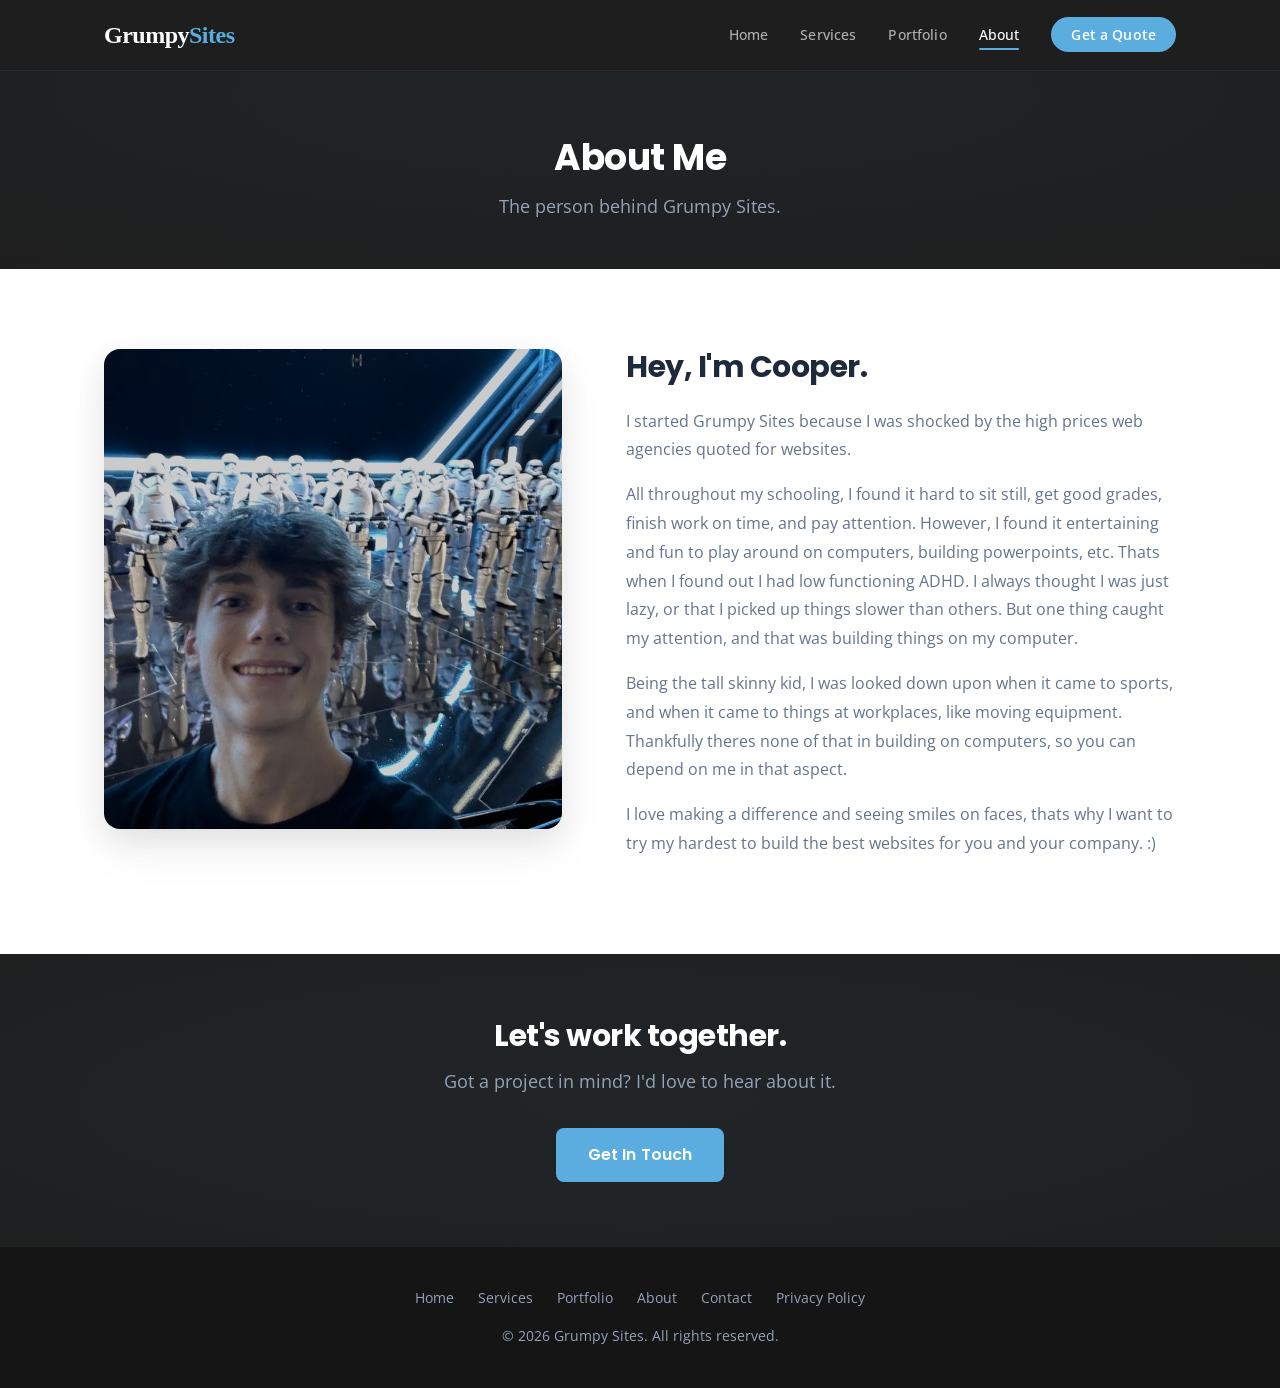
==== about.html @ 2d0d19fa "Initial commit — Grumpy Sites" ====
<!DOCTYPE html>
<html lang="en">
<head>
  <meta charset="UTF-8">
  <meta name="viewport" content="width=device-width, initial-scale=1.0">
  <title>About — Grumpy Sites</title>
  <meta name="description" content="Meet Cooper, the founder of Grumpy Sites. Based in Salt Lake City, building affordable websites for local businesses.">
  <link rel="icon" type="image/svg+xml" href="data:image/svg+xml,<svg xmlns='http://www.w3.org/2000/svg' viewBox='0 0 100 100'><text y='.9em' font-size='90'>G</text></svg>">
  <link rel="preconnect" href="https://fonts.googleapis.com">
  <link rel="preconnect" href="https://fonts.gstatic.com" crossorigin>
  <link href="https://fonts.googleapis.com/css2?family=Open+Sans:wght@400;500;600;700&family=Poppins:wght@500;600;700&display=swap" rel="stylesheet">
  <link rel="stylesheet" href="css/style.css">
</head>
<body>

  <nav class="navbar">
    <div class="container">
      <a href="index.html" class="logo">Grumpy<span>Sites</span></a>
      <ul class="nav-links">
        <li><a href="index.html">Home</a></li>
        <li><a href="services.html">Services</a></li>
        <li><a href="portfolio.html">Portfolio</a></li>
        <li><a href="about.html" class="active">About</a></li>
        <li><a href="contact.html" class="nav-cta">Get a Quote</a></li>
      </ul>
      <button class="hamburger" aria-label="Menu">
        <span></span><span></span><span></span>
      </button>
    </div>
  </nav>

  <section class="page-header">
    <div class="container">
      <h1>About Me</h1>
      <p>The person behind Grumpy Sites.</p>
    </div>
  </section>

  <section class="section">
    <div class="container">
      <div class="about-content">
        <img src="images/cooper.jpg" alt="Cooper Fenton" class="about-photo">
        <div class="about-text">
          <h2>Hey, I'm Cooper.</h2>
          <p>I started Grumpy Sites because I was shocked by the high prices web agencies quoted for websites.</p>
          <p>All throughout my schooling, I found it hard to sit still, get good grades, finish work on time, and pay attention. However, I found it entertaining and fun to play around on computers, building powerpoints, etc. Thats when I found out I had low functioning ADHD. I always thought I was just lazy, or that I picked up things slower than others. But one thing caught my attention, and that was building things on my computer.</p>
          <p>Being the tall skinny kid, I was looked down upon when it came to sports, and when it came to things at workplaces, like moving equipment. Thankfully theres none of that in building on computers, so you can depend on me in that aspect.</p>
          <p>I love making a difference and seeing smiles on faces, thats why I want to try my hardest to build the best websites for you and your company. :)</p>
        </div>
      </div>
    </div>
  </section>

  <section class="cta-banner">
    <div class="container">
      <h2>Let's work together.</h2>
      <p>Got a project in mind? I'd love to hear about it.</p>
      <a href="contact.html" class="btn btn-primary">Get In Touch</a>
    </div>
  </section>

  <footer class="footer">
    <div class="container">
      <div class="footer-links">
        <a href="index.html">Home</a>
        <a href="services.html">Services</a>
        <a href="portfolio.html">Portfolio</a>
        <a href="about.html">About</a>
        <a href="contact.html">Contact</a>
        <a href="privacy.html">Privacy Policy</a>
      </div>
      <p>&copy; 2026 Grumpy Sites. All rights reserved.</p>
    </div>
  </footer>

  <script src="js/main.js"></script>
</body>
</html>
---- css/style.css ----
/* ===== RESET & BASE ===== */
*, *::before, *::after {
  margin: 0;
  padding: 0;
  box-sizing: border-box;
}

:root {
  /* Colors — dark gray + sky blue + light red */
  --charcoal: #2b2b2b;
  --dark: #1e1e1e;
  --darker: #151515;
  --accent: #5bade0;
  --accent-hover: #4a9ad0;
  --accent-light: rgba(91, 173, 224, 0.1);
  --accent-red: #e07070;
  --accent-red-light: rgba(224, 112, 112, 0.1);
  --light: #f7f8fa;
  --white: #ffffff;
  --text-primary: #1e293b;
  --text-secondary: #64748b;
  --text-muted: #94a3b8;
  --border: #e2e8f0;
  --card-bg: #ffffff;

  /* Shadows — layered for depth */
  --shadow-sm: 0 1px 3px rgba(0, 0, 0, 0.06), 0 1px 2px rgba(0, 0, 0, 0.04);
  --shadow: 0 4px 6px rgba(0, 0, 0, 0.04), 0 10px 24px rgba(0, 0, 0, 0.06);
  --shadow-lg: 0 10px 30px rgba(0, 0, 0, 0.08), 0 20px 50px rgba(0, 0, 0, 0.06);

  /* Spacing — 8dp rhythm */
  --space-1: 4px;
  --space-2: 8px;
  --space-3: 12px;
  --space-4: 16px;
  --space-5: 20px;
  --space-6: 24px;
  --space-8: 32px;
  --space-10: 40px;
  --space-12: 48px;
  --space-16: 64px;
  --space-20: 80px;
  --space-24: 96px;

  /* Type scale */
  --text-xs: 0.75rem;
  --text-sm: 0.875rem;
  --text-base: 1rem;
  --text-lg: 1.125rem;
  --text-xl: 1.25rem;
  --text-2xl: 1.5rem;
  --text-3xl: 1.875rem;
  --text-4xl: 2.25rem;
  --text-5xl: 3rem;

  --radius: 12px;
  --radius-sm: 8px;
  --radius-lg: 16px;
  --transition: 0.2s ease;
  --transition-slow: 0.3s ease;
}

html {
  scroll-behavior: smooth;
}

body {
  font-family: 'Open Sans', -apple-system, BlinkMacSystemFont, sans-serif;
  color: var(--text-primary);
  background: var(--white);
  line-height: 1.6;
  font-size: 16px;
  -webkit-font-smoothing: antialiased;
  -moz-osx-font-smoothing: grayscale;
}

h1, h2, h3, h4, h5, h6 {
  font-family: 'Poppins', 'Open Sans', sans-serif;
  line-height: 1.25;
}

a {
  text-decoration: none;
  color: inherit;
  cursor: pointer;
}

ul {
  list-style: none;
}

img {
  max-width: 100%;
  display: block;
}

.container {
  max-width: 1120px;
  margin: 0 auto;
  padding: 0 var(--space-6);
}

/* ===== NAVIGATION ===== */
.navbar {
  background: var(--dark);
  padding: var(--space-4) 0;
  position: sticky;
  top: 0;
  z-index: 100;
  border-bottom: 1px solid rgba(255, 255, 255, 0.06);
  backdrop-filter: blur(12px);
  -webkit-backdrop-filter: blur(12px);
}

.navbar .container {
  display: flex;
  justify-content: space-between;
  align-items: center;
}

.logo {
  font-family: 'Times New Roman', Times, serif;
  font-size: var(--text-2xl);
  font-weight: 700;
  color: var(--white);
  letter-spacing: -0.5px;
}

.logo span {
  color: var(--accent);
}

.nav-links {
  display: flex;
  gap: var(--space-8);
  align-items: center;
}

.nav-links a {
  color: rgba(255, 255, 255, 0.65);
  font-size: var(--text-sm);
  font-weight: 500;
  transition: color var(--transition);
  position: relative;
  padding: var(--space-1) 0;
  letter-spacing: 0.01em;
}

.nav-links a:hover,
.nav-links a.active {
  color: var(--white);
}

.nav-links a::after {
  content: '';
  position: absolute;
  bottom: -2px;
  left: 0;
  width: 0;
  height: 2px;
  background: var(--accent);
  transition: width var(--transition);
  border-radius: 1px;
}

.nav-links a:hover::after,
.nav-links a.active::after {
  width: 100%;
}

.nav-cta {
  background: var(--accent);
  color: var(--white) !important;
  padding: var(--space-2) var(--space-5) !important;
  border-radius: 50px;
  font-weight: 600 !important;
  font-size: var(--text-sm) !important;
  transition: all var(--transition) !important;
}

.nav-cta:hover {
  background: var(--accent-hover);
  transform: translateY(-1px);
}

.nav-cta::after {
  display: none !important;
}

.hamburger {
  display: none;
  flex-direction: column;
  gap: 5px;
  cursor: pointer;
  background: none;
  border: none;
  padding: var(--space-2);
}

.hamburger span {
  width: 22px;
  height: 2px;
  background: var(--white);
  border-radius: 1px;
  transition: var(--transition);
}

/* ===== HERO ===== */
.hero {
  background: var(--dark);
  color: var(--white);
  padding: var(--space-24) 0 var(--space-20);
  text-align: center;
  position: relative;
  overflow: hidden;
}

.hero::before {
  content: '';
  position: absolute;
  top: -50%;
  left: -50%;
  width: 200%;
  height: 200%;
  background: radial-gradient(ellipse at 30% 50%, rgba(91, 173, 224, 0.06) 0%, transparent 60%),
              radial-gradient(ellipse at 70% 20%, rgba(224, 112, 112, 0.04) 0%, transparent 50%);
  pointer-events: none;
}

.hero .container {
  position: relative;
  z-index: 1;
}

.hero-badge {
  display: inline-flex;
  align-items: center;
  gap: var(--space-2);
  background: rgba(91, 173, 224, 0.1);
  border: 1px solid rgba(91, 173, 224, 0.2);
  color: var(--accent);
  padding: var(--space-2) var(--space-4);
  border-radius: 50px;
  font-size: var(--text-sm);
  font-weight: 600;
  margin-bottom: var(--space-6);
  letter-spacing: 0.02em;
}

.hero h1 {
  font-size: var(--text-5xl);
  font-weight: 700;
  margin-bottom: var(--space-5);
  letter-spacing: -1.5px;
  line-height: 1.15;
  max-width: 700px;
  margin-left: auto;
  margin-right: auto;
}

.hero h1 span {
  color: var(--accent);
}

.hero p {
  font-size: var(--text-lg);
  color: var(--text-muted);
  max-width: 520px;
  margin: 0 auto var(--space-10);
  line-height: 1.7;
}

.btn {
  display: inline-flex;
  align-items: center;
  justify-content: center;
  gap: var(--space-2);
  padding: 14px 32px;
  border-radius: var(--radius-sm);
  font-size: var(--text-base);
  font-weight: 600;
  cursor: pointer;
  transition: all var(--transition);
  border: none;
  font-family: 'Poppins', sans-serif;
  letter-spacing: 0.01em;
}

.btn:focus-visible {
  outline: 3px solid var(--accent);
  outline-offset: 2px;
}

.btn-primary {
  background: var(--accent);
  color: var(--white);
}

.btn-primary:hover {
  background: var(--accent-hover);
  transform: translateY(-2px);
  box-shadow: 0 8px 24px rgba(91, 173, 224, 0.25);
}

.btn-outline {
  background: transparent;
  color: var(--white);
  border: 1.5px solid rgba(255, 255, 255, 0.2);
}

.btn-outline:hover {
  border-color: var(--accent);
  color: var(--accent);
  transform: translateY(-2px);
}

.btn-dark {
  background: var(--charcoal);
  color: var(--white);
}

.btn-dark:hover {
  background: var(--dark);
  transform: translateY(-2px);
}

.hero-buttons {
  display: flex;
  gap: var(--space-4);
  justify-content: center;
  flex-wrap: wrap;
}

/* ===== SVG ICONS ===== */
.icon-svg {
  width: 24px;
  height: 24px;
  stroke: currentColor;
  stroke-width: 2;
  stroke-linecap: round;
  stroke-linejoin: round;
  fill: none;
  flex-shrink: 0;
}

.icon-svg-lg {
  width: 40px;
  height: 40px;
}

/* ===== SECTIONS ===== */
.section {
  padding: var(--space-20) 0;
}

.section-alt {
  background: var(--light);
}

.section-title {
  text-align: center;
  margin-bottom: var(--space-12);
}

.section-title h2 {
  font-size: var(--text-3xl);
  font-weight: 700;
  color: var(--text-primary);
  margin-bottom: var(--space-3);
  letter-spacing: -0.5px;
}

.section-title p {
  color: var(--text-secondary);
  font-size: var(--text-lg);
  max-width: 480px;
  margin: 0 auto;
  line-height: 1.6;
}

/* ===== FEATURES / SELLING POINTS ===== */
.features-grid {
  display: grid;
  grid-template-columns: repeat(3, 1fr);
  gap: var(--space-6);
}

.feature-card {
  background: var(--card-bg);
  padding: var(--space-8);
  border-radius: var(--radius);
  border: 1px solid var(--border);
  transition: all var(--transition);
  position: relative;
}

.feature-card:hover {
  border-color: var(--accent);
  box-shadow: var(--shadow);
  transform: translateY(-2px);
}

.feature-card-icon {
  width: 48px;
  height: 48px;
  border-radius: 10px;
  display: flex;
  align-items: center;
  justify-content: center;
  margin-bottom: var(--space-5);
  color: var(--accent);
  background: var(--accent-light);
}

.feature-card h3 {
  font-size: var(--text-lg);
  font-weight: 600;
  margin-bottom: var(--space-2);
  color: var(--text-primary);
}

.feature-card p {
  color: var(--text-secondary);
  font-size: var(--text-sm);
  line-height: 1.7;
}

/* ===== SERVICES PAGE ===== */
.services-grid {
  display: grid;
  grid-template-columns: repeat(2, 1fr);
  gap: var(--space-6);
}

.service-card {
  background: var(--card-bg);
  padding: var(--space-8);
  border-radius: var(--radius);
  border: 1px solid var(--border);
  transition: all var(--transition);
  position: relative;
}

.service-card:hover {
  border-color: var(--accent);
  box-shadow: var(--shadow);
  transform: translateY(-2px);
}

.service-card-icon {
  width: 44px;
  height: 44px;
  border-radius: 10px;
  display: flex;
  align-items: center;
  justify-content: center;
  margin-bottom: var(--space-4);
  color: var(--accent);
  background: var(--accent-light);
}

.service-card h3 {
  font-size: var(--text-xl);
  font-weight: 600;
  margin-bottom: var(--space-2);
  color: var(--text-primary);
}

.service-card p {
  color: var(--text-secondary);
  font-size: var(--text-sm);
  line-height: 1.7;
}

.service-card .price {
  display: inline-block;
  margin-top: var(--space-4);
  font-weight: 700;
  color: var(--accent-red);
  font-size: var(--text-base);
  font-family: 'Poppins', sans-serif;
}

/* ===== PORTFOLIO ===== */
.portfolio-grid {
  display: grid;
  grid-template-columns: repeat(3, 1fr);
  gap: var(--space-6);
}

.portfolio-card {
  background: var(--card-bg);
  border-radius: var(--radius);
  overflow: hidden;
  border: 1px solid var(--border);
  transition: all var(--transition);
}

.portfolio-card:hover {
  border-color: var(--accent);
  box-shadow: var(--shadow);
  transform: translateY(-2px);
}

.portfolio-thumb {
  width: 100%;
  height: 200px;
  background: linear-gradient(135deg, var(--charcoal) 0%, #2d3748 100%);
  display: flex;
  align-items: center;
  justify-content: center;
  color: var(--text-muted);
  font-size: var(--text-sm);
  font-weight: 500;
  letter-spacing: 0.05em;
  text-transform: uppercase;
}

.portfolio-info {
  padding: var(--space-5);
}

.portfolio-info h3 {
  font-size: var(--text-base);
  font-weight: 600;
  margin-bottom: var(--space-1);
  color: var(--text-primary);
}

.portfolio-info p {
  color: var(--text-secondary);
  font-size: var(--text-sm);
  line-height: 1.6;
}

.portfolio-tag {
  display: inline-block;
  margin-top: var(--space-3);
  padding: var(--space-1) var(--space-3);
  background: var(--accent-red-light);
  border-radius: 50px;
  font-size: var(--text-xs);
  color: var(--accent-red);
  font-weight: 600;
  letter-spacing: 0.02em;
}

/* ===== ABOUT PAGE ===== */
.about-content {
  display: grid;
  grid-template-columns: 1fr 1.2fr;
  gap: var(--space-16);
  align-items: start;
}

.about-photo {
  width: 100%;
  height: 480px;
  border-radius: var(--radius-lg);
  object-fit: cover;
  box-shadow: var(--shadow-lg);
}

.about-text h2 {
  font-size: var(--text-3xl);
  font-weight: 700;
  margin-bottom: var(--space-5);
  color: var(--text-primary);
  letter-spacing: -0.5px;
}

.about-text p {
  color: var(--text-secondary);
  font-size: var(--text-base);
  line-height: 1.8;
  margin-bottom: var(--space-4);
}

.about-text .highlight {
  color: var(--text-primary);
  font-weight: 600;
}

/* ===== CONTACT PAGE ===== */
.contact-wrapper {
  display: grid;
  grid-template-columns: 1fr 1.3fr;
  gap: var(--space-12);
  align-items: start;
}

.contact-info h2 {
  font-size: var(--text-3xl);
  font-weight: 700;
  margin-bottom: var(--space-4);
  color: var(--text-primary);
  letter-spacing: -0.5px;
}

.contact-info > p {
  color: var(--text-secondary);
  font-size: var(--text-base);
  line-height: 1.7;
  margin-bottom: var(--space-8);
}

.contact-detail {
  display: flex;
  align-items: center;
  gap: var(--space-3);
  margin-bottom: var(--space-5);
  color: var(--text-primary);
  font-size: var(--text-base);
}

.contact-detail-icon {
  width: 40px;
  height: 40px;
  border-radius: 10px;
  display: flex;
  align-items: center;
  justify-content: center;
  background: var(--accent-light);
  color: var(--accent);
  flex-shrink: 0;
}

.contact-detail a {
  color: var(--text-primary);
  font-weight: 500;
  transition: color var(--transition);
}

.contact-detail a:hover {
  color: var(--accent);
}

.contact-form {
  background: var(--card-bg);
  padding: var(--space-8);
  border-radius: var(--radius-lg);
  border: 1px solid var(--border);
  box-shadow: var(--shadow-sm);
}

.form-group {
  margin-bottom: var(--space-5);
}

.form-group label {
  display: block;
  font-weight: 600;
  margin-bottom: var(--space-2);
  font-size: var(--text-sm);
  color: var(--text-primary);
  font-family: 'Poppins', sans-serif;
}

.form-group input,
.form-group textarea {
  width: 100%;
  padding: 12px var(--space-4);
  border: 1.5px solid var(--border);
  border-radius: var(--radius-sm);
  font-size: var(--text-base);
  font-family: 'Open Sans', sans-serif;
  transition: all var(--transition);
  background: var(--white);
  color: var(--text-primary);
}

.form-group input::placeholder,
.form-group textarea::placeholder {
  color: var(--text-muted);
}

.form-group input:focus,
.form-group textarea:focus {
  outline: none;
  border-color: var(--accent);
  box-shadow: 0 0 0 3px var(--accent-light);
}

.form-group textarea {
  resize: vertical;
  min-height: 130px;
}

.contact-form .btn {
  width: 100%;
  padding: 14px;
}

.contact-form .btn:disabled {
  opacity: 0.6;
  cursor: not-allowed;
  transform: none;
}

/* Required asterisk */
.required {
  color: var(--accent-red);
}

/* Field error messages */
.field-error {
  display: none;
  color: var(--accent-red);
  font-size: var(--text-xs);
  margin-top: var(--space-1);
  font-weight: 500;
}

.form-group.error .field-error {
  display: block;
}

.form-group.error input,
.form-group.error textarea {
  border-color: var(--accent-red);
}

.form-group.error input:focus,
.form-group.error textarea:focus {
  box-shadow: 0 0 0 3px var(--accent-red-light);
}

/* Form status message */
.form-status {
  display: none;
  padding: var(--space-3) var(--space-4);
  border-radius: var(--radius-sm);
  font-size: var(--text-sm);
  font-weight: 500;
  margin-bottom: var(--space-4);
}

.form-status.success {
  display: block;
  background: rgba(34, 197, 94, 0.1);
  color: #16a34a;
  border: 1px solid rgba(34, 197, 94, 0.2);
}

.form-status.error {
  display: block;
  background: var(--accent-red-light);
  color: var(--accent-red);
  border: 1px solid rgba(224, 112, 112, 0.2);
}

/* ===== SHOWCASE / OUR WORK ===== */
.showcase-grid {
  display: grid;
  grid-template-columns: repeat(3, 1fr);
  gap: var(--space-6);
}

.showcase-card {
  display: block;
  border-radius: var(--radius);
  border: 1px solid var(--border);
  overflow: hidden;
  transition: all var(--transition);
  background: var(--card-bg);
  cursor: pointer;
}

.showcase-card:hover {
  border-color: var(--accent);
  box-shadow: var(--shadow-lg);
  transform: translateY(-4px);
}

.showcase-preview {
  height: 200px;
  position: relative;
  overflow: hidden;
  display: flex;
  flex-direction: column;
  padding: 16px;
}

.showcase-pro {
  background: linear-gradient(135deg, #0f1b2d 0%, #1a2a42 100%);
}

.showcase-anim {
  background: #0a0a0a;
}

.showcase-simple {
  background: #fafbfc;
}

.showcase-mock-nav {
  width: 100%;
  height: 6px;
  border-radius: 3px;
  margin-bottom: 24px;
  opacity: 0.15;
}

.showcase-pro .showcase-mock-nav { background: #c9a84c; opacity: 0.3; }
.showcase-anim .showcase-mock-nav { background: #00d4ff; opacity: 0.3; }
.showcase-simple .showcase-mock-nav { background: #2d8a4e; opacity: 0.3; }

.showcase-mock-hero {
  display: flex;
  flex-direction: column;
  align-items: center;
  justify-content: center;
  flex: 1;
  gap: 8px;
}

.showcase-mock-line {
  height: 8px;
  border-radius: 4px;
  opacity: 0.2;
}

.showcase-mock-line.w60 { width: 60%; }
.showcase-mock-line.w40 { width: 40%; }

.showcase-pro .showcase-mock-line { background: #ffffff; }
.showcase-anim .showcase-mock-line { background: linear-gradient(90deg, #00d4ff, #ff2d7b); opacity: 0.4; }
.showcase-simple .showcase-mock-line { background: #1a2b1f; }

.showcase-mock-btn {
  width: 48px;
  height: 12px;
  border-radius: 6px;
  margin-top: 4px;
}

.showcase-pro .showcase-mock-btn { background: #c9a84c; opacity: 0.6; }
.showcase-anim .showcase-mock-btn { background: #00d4ff; opacity: 0.5; box-shadow: 0 0 10px rgba(0,212,255,0.3); }
.showcase-simple .showcase-mock-btn { background: #2d8a4e; opacity: 0.5; }

.showcase-orb {
  position: absolute;
  border-radius: 50%;
  filter: blur(30px);
  pointer-events: none;
}

.showcase-orb.orb-1 {
  width: 80px;
  height: 80px;
  background: #00d4ff;
  opacity: 0.15;
  top: 20px;
  left: -10px;
  animation: float 6s ease-in-out infinite;
}

.showcase-orb.orb-2 {
  width: 60px;
  height: 60px;
  background: #ff2d7b;
  opacity: 0.12;
  bottom: 10px;
  right: 0;
  animation: float 5s ease-in-out infinite 1s;
}

@keyframes float {
  0%, 100% { transform: translateY(0); }
  50% { transform: translateY(-8px); }
}

.showcase-info {
  padding: var(--space-5);
}

.showcase-info h3 {
  font-size: var(--text-base);
  font-weight: 600;
  margin-bottom: var(--space-1);
  color: var(--text-primary);
}

.showcase-info p {
  font-size: var(--text-sm);
  color: var(--text-secondary);
  line-height: 1.6;
}

.showcase-tag {
  display: inline-block;
  padding: 2px 10px;
  border-radius: 50px;
  font-size: var(--text-xs);
  font-weight: 600;
  margin-bottom: var(--space-2);
  letter-spacing: 0.02em;
}

.tag-pro {
  background: rgba(201, 168, 76, 0.1);
  color: #b8973f;
}

.tag-anim {
  background: rgba(0, 212, 255, 0.1);
  color: #00b8db;
}

.tag-simple {
  background: rgba(45, 138, 78, 0.1);
  color: #2d8a4e;
}

/* ===== CTA BANNER ===== */
.cta-banner {
  background: var(--dark);
  color: var(--white);
  text-align: center;
  padding: var(--space-16) 0;
  position: relative;
  overflow: hidden;
}

.cta-banner::before {
  content: '';
  position: absolute;
  top: -50%;
  left: -50%;
  width: 200%;
  height: 200%;
  background: radial-gradient(ellipse at 50% 50%, rgba(91, 173, 224, 0.05) 0%, transparent 60%);
  pointer-events: none;
}

.cta-banner .container {
  position: relative;
  z-index: 1;
}

.cta-banner h2 {
  font-size: var(--text-3xl);
  font-weight: 700;
  margin-bottom: var(--space-3);
  letter-spacing: -0.5px;
}

.cta-banner p {
  color: var(--text-muted);
  margin-bottom: var(--space-8);
  font-size: var(--text-lg);
}

/* ===== FOOTER ===== */
.footer {
  background: var(--darker);
  color: var(--text-muted);
  padding: var(--space-10) 0;
  text-align: center;
  border-top: 1px solid rgba(255, 255, 255, 0.05);
}

.footer p {
  font-size: var(--text-sm);
}

.footer-links {
  display: flex;
  justify-content: center;
  gap: var(--space-6);
  margin-bottom: var(--space-4);
}

.footer-links a {
  color: var(--text-muted);
  font-size: var(--text-sm);
  transition: color var(--transition);
}

.footer-links a:hover {
  color: var(--white);
}

/* ===== PAGE HEADER (inner pages) ===== */
.page-header {
  background: var(--dark);
  color: var(--white);
  padding: var(--space-16) 0 var(--space-12);
  text-align: center;
  position: relative;
  overflow: hidden;
}

.page-header::before {
  content: '';
  position: absolute;
  top: -50%;
  left: -50%;
  width: 200%;
  height: 200%;
  background: radial-gradient(ellipse at 50% 30%, rgba(91, 173, 224, 0.04) 0%, transparent 60%);
  pointer-events: none;
}

.page-header .container {
  position: relative;
  z-index: 1;
}

.page-header h1 {
  font-size: var(--text-4xl);
  font-weight: 700;
  margin-bottom: var(--space-3);
  letter-spacing: -0.5px;
}

.page-header p {
  color: var(--text-muted);
  font-size: var(--text-lg);
}

/* ===== STATS BAR ===== */
.stats-bar {
  display: grid;
  grid-template-columns: repeat(3, 1fr);
  gap: var(--space-6);
  padding: var(--space-12) 0;
  text-align: center;
}

.stat-item h3 {
  font-size: var(--text-4xl);
  font-weight: 700;
  color: var(--accent);
  margin-bottom: var(--space-1);
  font-family: 'Poppins', sans-serif;
}

.stat-item p {
  color: var(--text-secondary);
  font-size: var(--text-sm);
  font-weight: 500;
  text-transform: uppercase;
  letter-spacing: 0.06em;
}

/* ===== PROCESS SECTION ===== */
.process-grid {
  display: grid;
  grid-template-columns: repeat(4, 1fr);
  gap: var(--space-6);
  counter-reset: process;
}

.process-step {
  text-align: center;
  position: relative;
}

.process-step::before {
  counter-increment: process;
  content: counter(process);
  display: flex;
  align-items: center;
  justify-content: center;
  width: 48px;
  height: 48px;
  border-radius: 50%;
  background: var(--accent);
  color: var(--white);
  font-family: 'Poppins', sans-serif;
  font-weight: 700;
  font-size: var(--text-lg);
  margin: 0 auto var(--space-4);
}

.process-step h3 {
  font-size: var(--text-base);
  font-weight: 600;
  margin-bottom: var(--space-2);
  color: var(--text-primary);
}

.process-step p {
  font-size: var(--text-sm);
  color: var(--text-secondary);
  line-height: 1.6;
}

/* ===== REDUCED MOTION ===== */
@media (prefers-reduced-motion: reduce) {
  *, *::before, *::after {
    transition-duration: 0.01ms !important;
    animation-duration: 0.01ms !important;
  }
  html {
    scroll-behavior: auto;
  }
}

/* ===== RESPONSIVE ===== */
@media (max-width: 1024px) {
  .process-grid {
    grid-template-columns: repeat(2, 1fr);
    gap: var(--space-8);
  }
}

@media (max-width: 768px) {
  .hamburger {
    display: flex;
  }

  .nav-links {
    display: none;
    position: absolute;
    top: 100%;
    left: 0;
    right: 0;
    background: var(--dark);
    flex-direction: column;
    padding: var(--space-5) var(--space-6);
    gap: var(--space-4);
    border-top: 1px solid rgba(255, 255, 255, 0.06);
    box-shadow: 0 10px 30px rgba(0, 0, 0, 0.2);
  }

  .nav-links.open {
    display: flex;
  }

  .nav-cta {
    text-align: center;
    width: 100%;
  }

  .hero {
    padding: var(--space-16) 0 var(--space-12);
  }

  .hero h1 {
    font-size: var(--text-3xl);
  }

  .hero p {
    font-size: var(--text-base);
  }

  .features-grid,
  .portfolio-grid,
  .showcase-grid {
    grid-template-columns: 1fr;
  }

  .services-grid {
    grid-template-columns: 1fr;
  }

  .about-content {
    grid-template-columns: 1fr;
  }

  .about-photo {
    height: 300px;
  }

  .contact-wrapper {
    grid-template-columns: 1fr;
  }

  .page-header {
    padding: var(--space-12) 0 var(--space-8);
  }

  .page-header h1 {
    font-size: var(--text-3xl);
  }

  .stats-bar {
    grid-template-columns: 1fr;
    gap: var(--space-8);
  }

  .process-grid {
    grid-template-columns: 1fr;
  }

  .section {
    padding: var(--space-12) 0;
  }

  .cta-banner {
    padding: var(--space-12) 0;
  }
}

@media (max-width: 480px) {
  .hero h1 {
    font-size: var(--text-2xl);
  }

  .hero-buttons {
    flex-direction: column;
    align-items: center;
  }

  .hero-buttons .btn {
    width: 100%;
    max-width: 280px;
  }
}
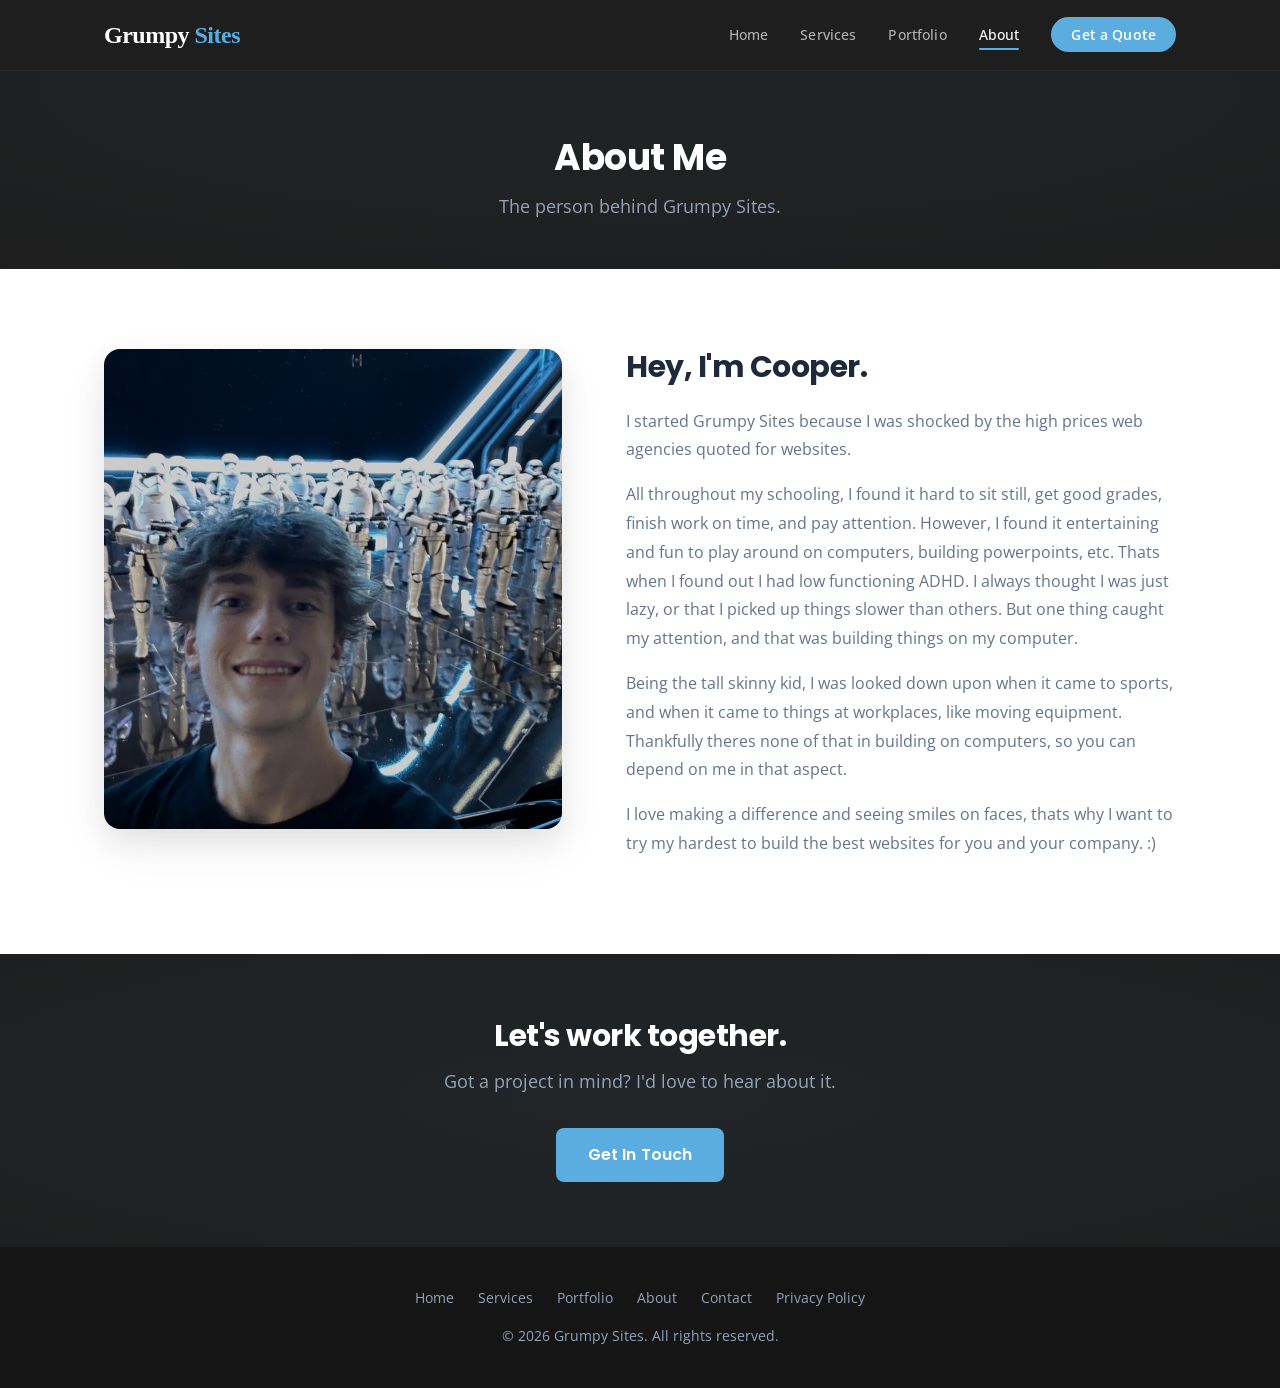
==== commit 5c216579: "Add space in logo: Grumpy Sites" ====
--- a/about.html
+++ b/about.html
@@ -15,7 +15,7 @@
 
   <nav class="navbar">
     <div class="container">
-      <a href="index.html" class="logo">Grumpy<span>Sites</span></a>
+      <a href="index.html" class="logo">Grumpy <span>Sites</span></a>
       <ul class="nav-links">
         <li><a href="index.html">Home</a></li>
         <li><a href="services.html">Services</a></li>
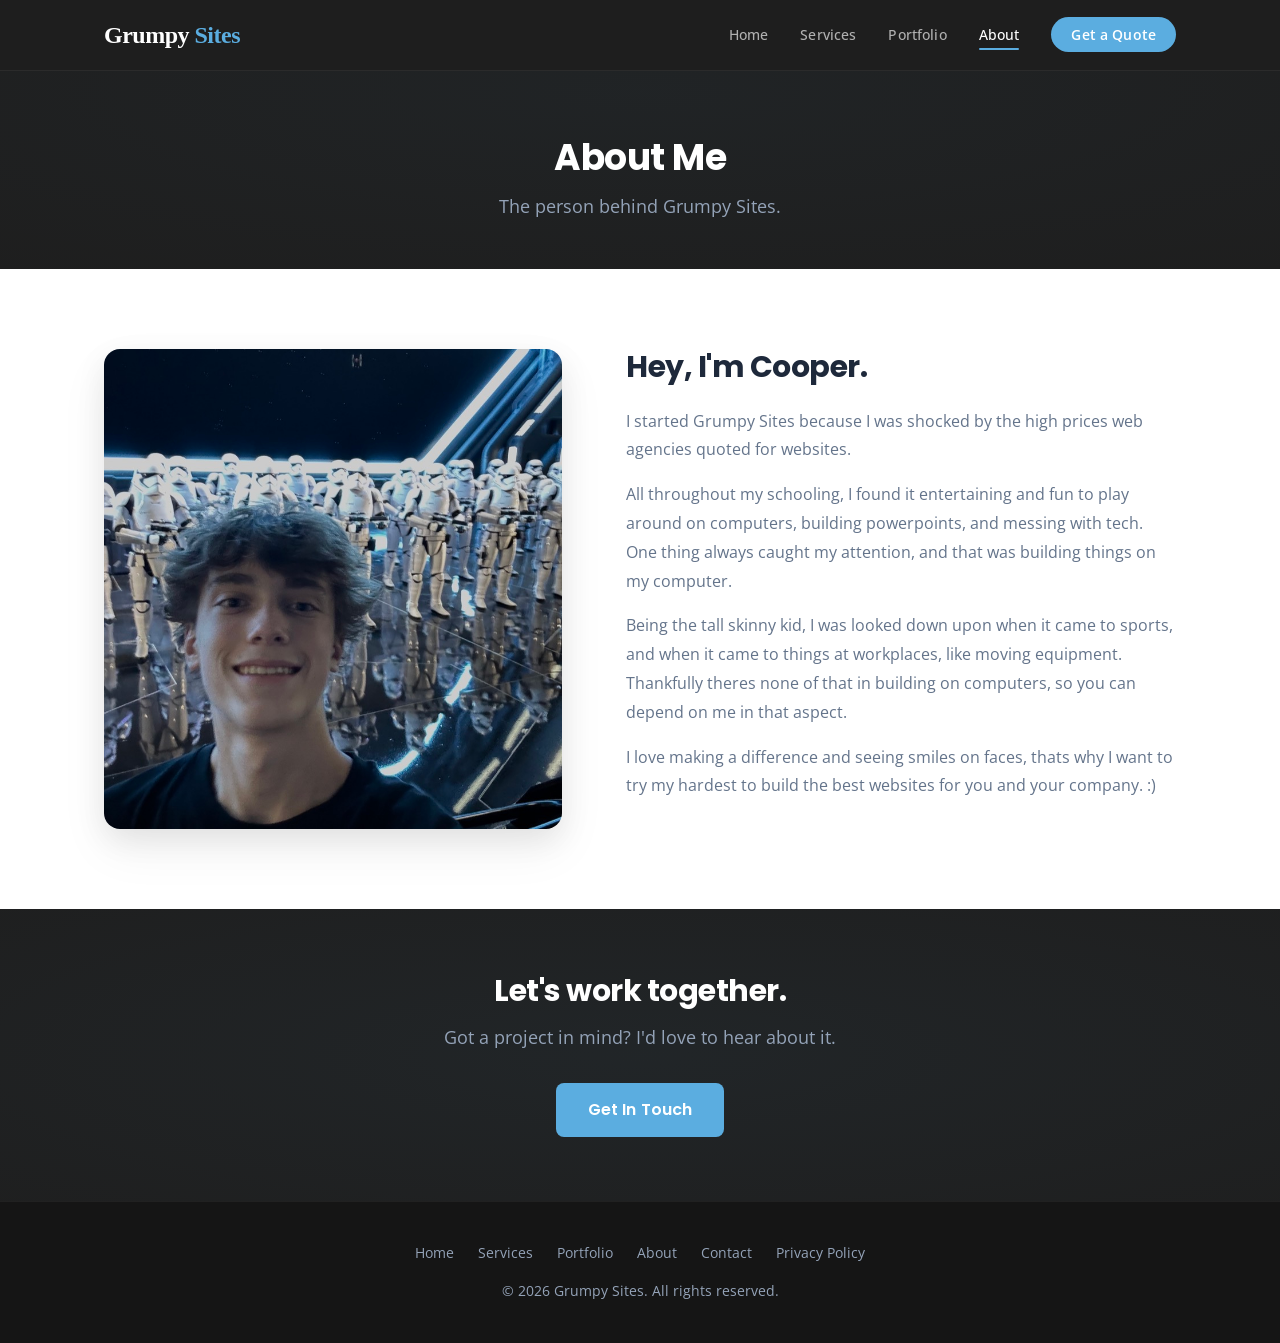
==== commit a2b53377: "Remove ADHD mention from about page" ====
--- a/about.html
+++ b/about.html
@@ -43,7 +43,7 @@
         <div class="about-text">
           <h2>Hey, I'm Cooper.</h2>
           <p>I started Grumpy Sites because I was shocked by the high prices web agencies quoted for websites.</p>
-          <p>All throughout my schooling, I found it hard to sit still, get good grades, finish work on time, and pay attention. However, I found it entertaining and fun to play around on computers, building powerpoints, etc. Thats when I found out I had low functioning ADHD. I always thought I was just lazy, or that I picked up things slower than others. But one thing caught my attention, and that was building things on my computer.</p>
+          <p>All throughout my schooling, I found it entertaining and fun to play around on computers, building powerpoints, and messing with tech. One thing always caught my attention, and that was building things on my computer.</p>
           <p>Being the tall skinny kid, I was looked down upon when it came to sports, and when it came to things at workplaces, like moving equipment. Thankfully theres none of that in building on computers, so you can depend on me in that aspect.</p>
           <p>I love making a difference and seeing smiles on faces, thats why I want to try my hardest to build the best websites for you and your company. :)</p>
         </div>
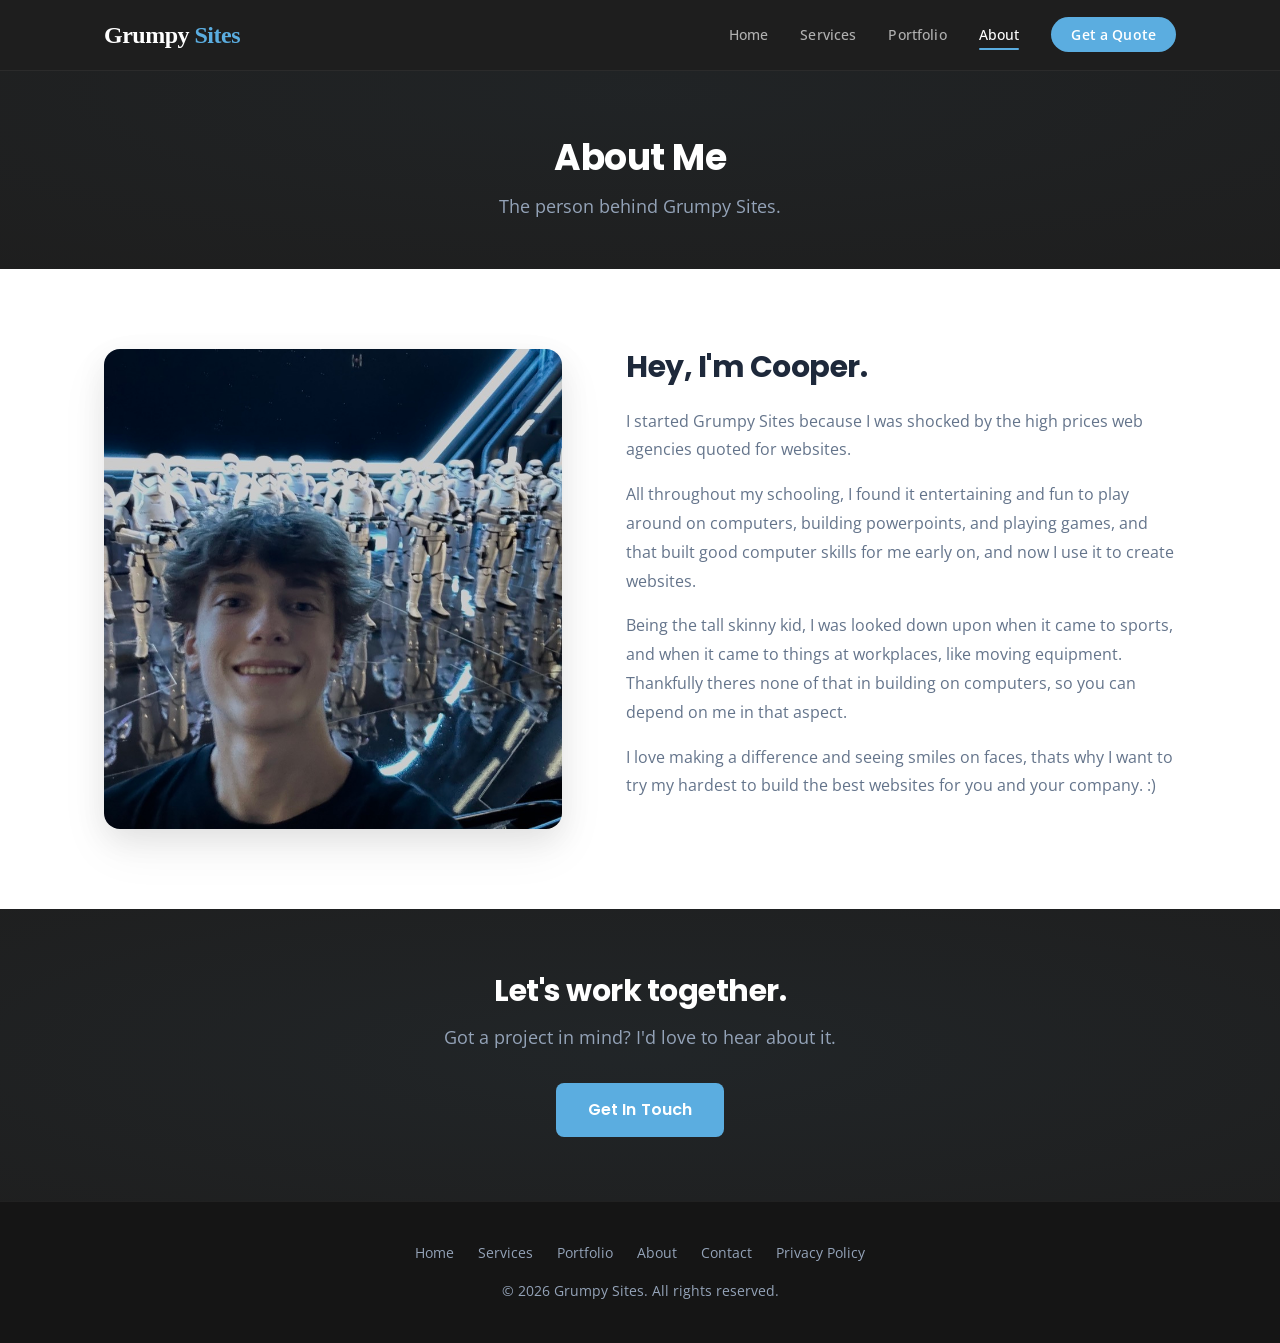
==== commit 99f620c0: "Update about bio wording" ====
--- a/about.html
+++ b/about.html
@@ -43,7 +43,7 @@
         <div class="about-text">
           <h2>Hey, I'm Cooper.</h2>
           <p>I started Grumpy Sites because I was shocked by the high prices web agencies quoted for websites.</p>
-          <p>All throughout my schooling, I found it entertaining and fun to play around on computers, building powerpoints, and messing with tech. One thing always caught my attention, and that was building things on my computer.</p>
+          <p>All throughout my schooling, I found it entertaining and fun to play around on computers, building powerpoints, and playing games, and that built good computer skills for me early on, and now I use it to create websites.</p>
           <p>Being the tall skinny kid, I was looked down upon when it came to sports, and when it came to things at workplaces, like moving equipment. Thankfully theres none of that in building on computers, so you can depend on me in that aspect.</p>
           <p>I love making a difference and seeing smiles on faces, thats why I want to try my hardest to build the best websites for you and your company. :)</p>
         </div>
